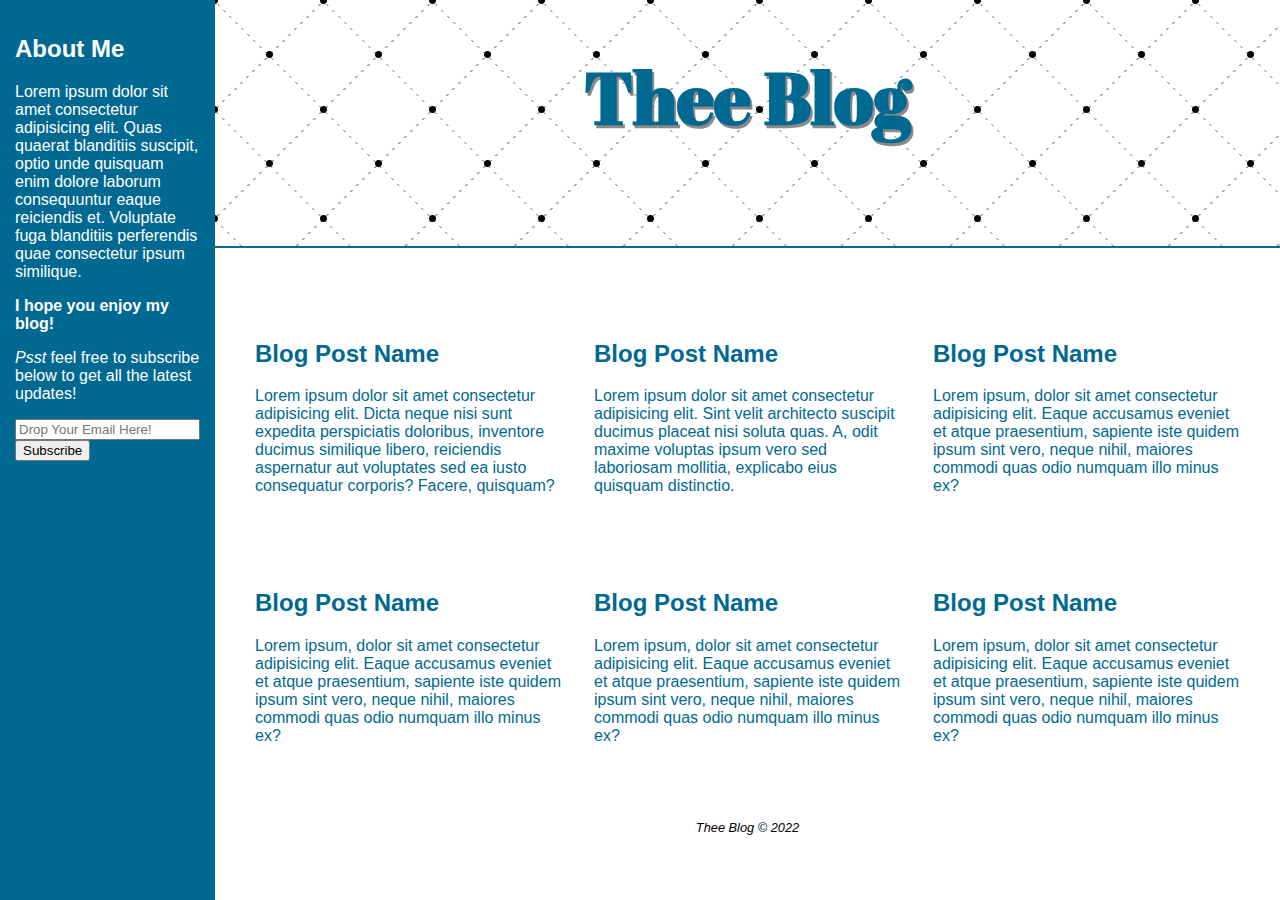
==== index.html @ f879faa9 "Simplify layout and color scheme" ====
<!DOCTYPE html>
<html>
    <head>
        <title>Thee Blog</title>
        <meta charset="UTF-8">
        <link rel="preconnect" href="https://fonts.googleapis.com"> 
        <link rel="preconnect" href="https://fonts.gstatic.com" crossorigin> 
        <link href="https://fonts.googleapis.com/css2?family=Abril+Fatface&family=Hind+Madurai:wght@300;400;500&display=swap" rel="stylesheet">
                <link rel="stylesheet" href="style.css">
    </head>
    <body>
        <div class="container">
            <header id="head" class="col-span-4"> <!-- stretches across all columns -->
                <h1>Thee Blog</h1>
            </header>
            <aside id="about"> 
                <h2>About Me</h2>
                <p>Lorem ipsum dolor sit amet consectetur adipisicing elit. Quas quaerat blanditiis suscipit, optio unde quisquam enim dolore laborum consequuntur eaque reiciendis et. Voluptate fuga blanditiis perferendis quae consectetur ipsum similique.
                    </p>
                <strong>I hope you enjoy my blog!</strong> <br/>
                <p><em>Psst</em> feel free to subscribe below to get all the latest updates!</p>

                <form>
                    <input type="text" placeholder="Drop Your Email Here!"><br/>
                    <input type="submit" value="Subscribe">
                </form>
            </aside>
            <main id="posts"> <!-- stretches space leftover after aside -->
                <!-- Blog posts pop up in modals? -->
                <article class="one">
                    <h2>Blog Post Name</h2>
                    <p>Lorem ipsum dolor sit amet consectetur adipisicing elit. Dicta neque nisi sunt expedita perspiciatis doloribus, inventore ducimus similique libero, reiciendis aspernatur aut voluptates sed ea iusto consequatur corporis? Facere, quisquam?</p>
                </article>
                <article class="two">
                    <h2>Blog Post Name</h2>
                    <p>Lorem ipsum dolor sit amet consectetur adipisicing elit. Sint velit architecto suscipit ducimus placeat nisi soluta quas. A, odit maxime voluptas ipsum vero sed laboriosam mollitia, explicabo eius quisquam distinctio.</p>
                </article>
                <article class="three">
                    <h2>Blog Post Name</h2>
                    <p>Lorem ipsum, dolor sit amet consectetur adipisicing elit. Eaque accusamus eveniet et atque praesentium, sapiente iste quidem ipsum sint vero, neque nihil, maiores commodi quas odio numquam illo minus ex?</p>
                </article>
                <article class="four">
                    <h2>Blog Post Name</h2>
                    <p>Lorem ipsum, dolor sit amet consectetur adipisicing elit. Eaque accusamus eveniet et atque praesentium, sapiente iste quidem ipsum sint vero, neque nihil, maiores commodi quas odio numquam illo minus ex?</p>
                </article>
                <article class="five">
                    <h2>Blog Post Name</h2>
                    <p>Lorem ipsum, dolor sit amet consectetur adipisicing elit. Eaque accusamus eveniet et atque praesentium, sapiente iste quidem ipsum sint vero, neque nihil, maiores commodi quas odio numquam illo minus ex?</p>
                </article>
                <article class="six">
                    <h2>Blog Post Name</h2>
                    <p>Lorem ipsum, dolor sit amet consectetur adipisicing elit. Eaque accusamus eveniet et atque praesentium, sapiente iste quidem ipsum sint vero, neque nihil, maiores commodi quas odio numquam illo minus ex?</p>
                </article>
            </main>
            <footer id="social" class="col-span-4">
                <p class="copyright">Thee Blog © 2022</p>
            </footer>
        </div>
    </body>
</html>
---- style.css ----
body {
  box-sizing: border-box;
  margin: 0 auto;
  font-family: "Hind Manduri", sans-serif;
}

.container {
  display: grid;
  height: 100vh;
  grid-template-areas:
    "hd"
    "nav"
    "sd"
    "main"
    "foot";
}

@media only screen and (min-width: 40em) {
  .container {
    grid-template-columns: repeat(6, 1fr);
    grid-template-areas:
      "sd hd hd hd hd hd"
      "sd nav nav nav nav nav"
      "sd main main main main main"
      "sd foot foot foot foot foot";
  }

  #posts {
    display: grid;
    grid-gap: 2rem;
    grid-template-columns: repeat(3, 1fr);
  }
}

/* Background taken from https://projects.verou.me/css3patterns/#cross-dots all credit goes here*/
#head {
  background: radial-gradient(black 3px, transparent 4px),
    radial-gradient(black 3px, transparent 4px),
    linear-gradient(#fff 4px, transparent 0),
    linear-gradient(
      45deg,
      transparent 74px,
      transparent 75px,
      #a4a4a4 75px,
      #a4a4a4 76px,
      transparent 77px,
      transparent 109px
    ),
    linear-gradient(
      -45deg,
      transparent 75px,
      transparent 76px,
      #a4a4a4 76px,
      #a4a4a4 77px,
      transparent 78px,
      transparent 109px
    ),
    #fff;
  background-size: 109px 109px, 109px 109px, 100% 6px, 109px 109px, 109px 109px;
  background-position: 54px 55px, 0px 0px, 0px 0px, 0px 0px, 0px 0px;
  grid-area: hd;

  border-bottom: 2px solid #006992;
}

h1 {
  text-align: center;
  color: #006992;
  text-shadow: 2px 3px #8b8a8a;
  font-family: "Abril Fatface", serif;
  font-size: 4.5rem;
}

#about {
  background-color: #006992;
  grid-area: sd;
  padding: 15px;
  color: white;
}

#posts {
  grid-area: main;
  padding: 20px 40px;
  color: #006992;
}

#social {
  grid-area: foot;
}

.copyright {
  font-size: 0.8rem;
  font-style: italic;
  text-align: center;
}
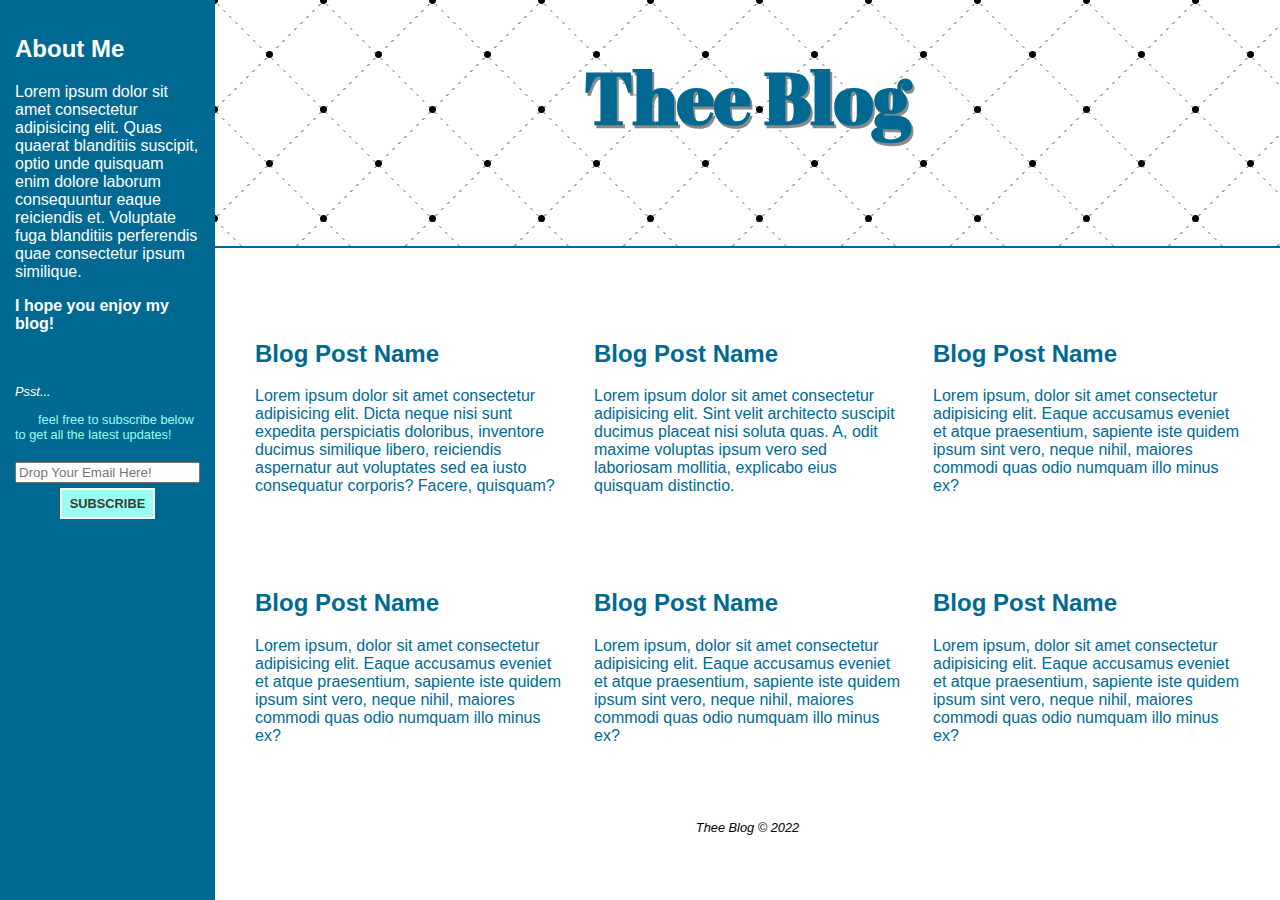
==== commit 84e98aff: "Style form" ====
--- a/index.html
+++ b/index.html
@@ -18,11 +18,12 @@
                 <p>Lorem ipsum dolor sit amet consectetur adipisicing elit. Quas quaerat blanditiis suscipit, optio unde quisquam enim dolore laborum consequuntur eaque reiciendis et. Voluptate fuga blanditiis perferendis quae consectetur ipsum similique.
                     </p>
                 <strong>I hope you enjoy my blog!</strong> <br/>
-                <p><em>Psst</em> feel free to subscribe below to get all the latest updates!</p>
+                <p class="btw"><em>Psst...</em></p>
+                <p class="email-sub">feel free to subscribe below to get all the latest updates!</p>
 
-                <form>
+                <form class="sub-form">
                     <input type="text" placeholder="Drop Your Email Here!"><br/>
-                    <input type="submit" value="Subscribe">
+                    <input class="btn" type="submit" value="Subscribe">
                 </form>
             </aside>
             <main id="posts"> <!-- stretches space leftover after aside -->
--- a/style.css
+++ b/style.css
@@ -78,6 +78,33 @@
   color: white;
 }
 
+.btw {
+  font-size: 0.8em;
+  margin-top: 4em;
+}
+
+.email-sub {
+  color: #99fff0;
+  font-size: 0.8rem;
+  text-indent: 1.8em;
+}
+
+.sub-form {
+  margin-top: 20px;
+  text-align: center;
+}
+
+.btn {
+  margin-top: 5px;
+  padding: 6px 8px;
+  color: #3a3a3a;
+  font-size: 0.8rem;
+  background-color: #99fff0;
+  border: 2px solid #fff;
+  text-transform: uppercase;
+  font-weight: 600;
+}
+
 #posts {
   grid-area: main;
   padding: 20px 40px;
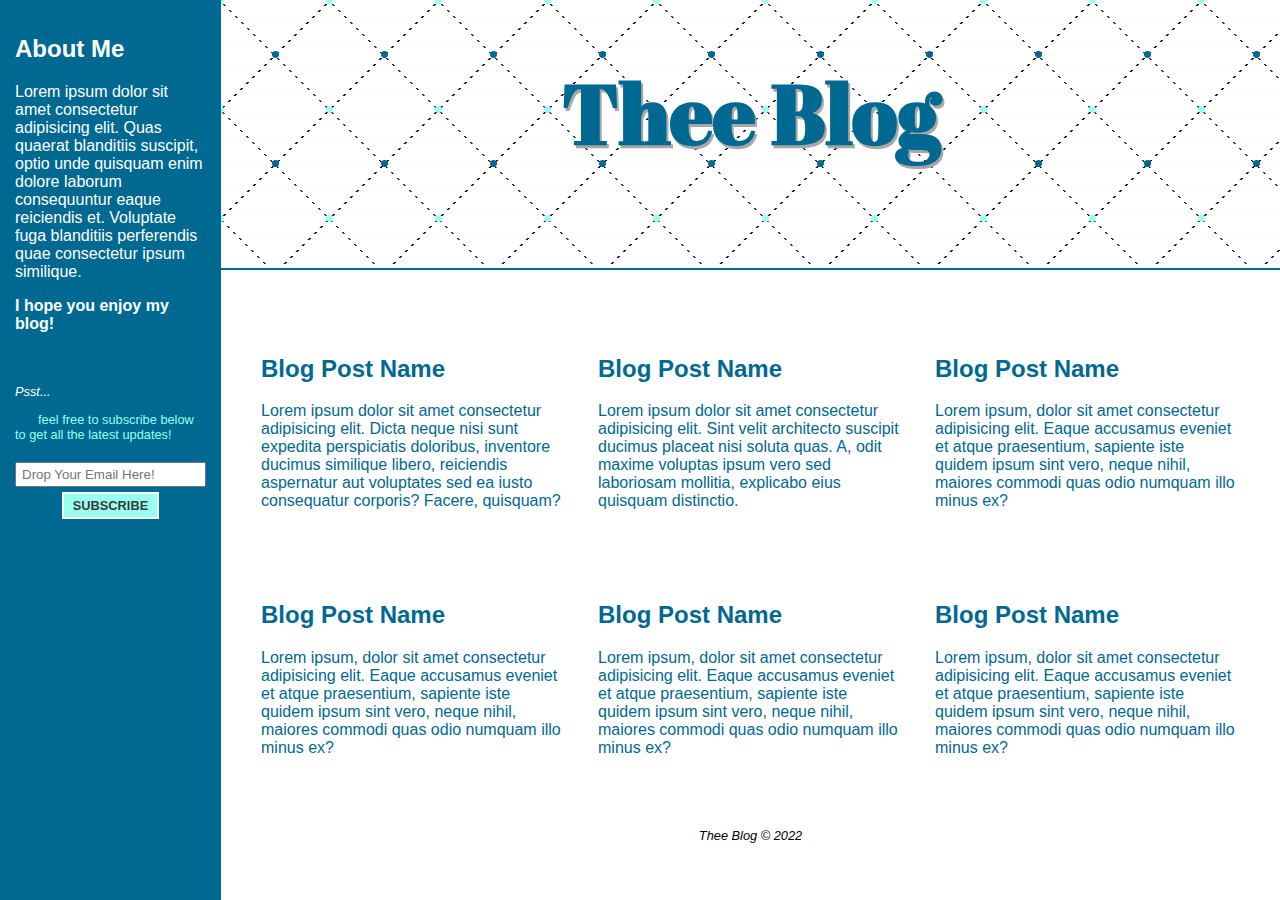
==== commit 1e006173: "Background color change" ====
--- a/index.html
+++ b/index.html
@@ -22,7 +22,7 @@
                 <p class="email-sub">feel free to subscribe below to get all the latest updates!</p>
 
                 <form class="sub-form">
-                    <input type="text" placeholder="Drop Your Email Here!"><br/>
+                    <input class="email" type="text" placeholder="Drop Your Email Here!"><br/>
                     <input class="btn" type="submit" value="Subscribe">
                 </form>
             </aside>
--- a/style.css
+++ b/style.css
@@ -34,15 +34,15 @@
 
 /* Background taken from https://projects.verou.me/css3patterns/#cross-dots all credit goes here*/
 #head {
-  background: radial-gradient(black 3px, transparent 4px),
-    radial-gradient(black 3px, transparent 4px),
-    linear-gradient(#fff 4px, transparent 0),
+  background: radial-gradient(#99fff0 3px, transparent 4px),
+    radial-gradient(#006992 3px, transparent 4px),
+    linear-gradient(rgb(255, 255, 255) 4px, transparent 0),
     linear-gradient(
       45deg,
       transparent 74px,
       transparent 75px,
-      #a4a4a4 75px,
-      #a4a4a4 76px,
+      #0f0f0f 75px,
+      #0f0f0f 76px,
       transparent 77px,
       transparent 109px
     ),
@@ -50,25 +50,25 @@
       -45deg,
       transparent 75px,
       transparent 76px,
-      #a4a4a4 76px,
-      #a4a4a4 77px,
+      #0f0f0f 76px,
+      #0f0f0f 77px,
       transparent 78px,
       transparent 109px
     ),
-    #fff;
+    rgb(255, 254, 254);
   background-size: 109px 109px, 109px 109px, 100% 6px, 109px 109px, 109px 109px;
   background-position: 54px 55px, 0px 0px, 0px 0px, 0px 0px, 0px 0px;
+
   grid-area: hd;
-
   border-bottom: 2px solid #006992;
 }
 
 h1 {
   text-align: center;
   color: #006992;
-  text-shadow: 2px 3px #8b8a8a;
+  text-shadow: 2px 3px #a7a7a7;
   font-family: "Abril Fatface", serif;
-  font-size: 4.5rem;
+  font-size: 5.2em;
 }
 
 #about {
@@ -94,9 +94,13 @@
   text-align: center;
 }
 
+.email {
+  padding: 3px 5px;
+}
+
 .btn {
   margin-top: 5px;
-  padding: 6px 8px;
+  padding: 4px 9px;
   color: #3a3a3a;
   font-size: 0.8rem;
   background-color: #99fff0;
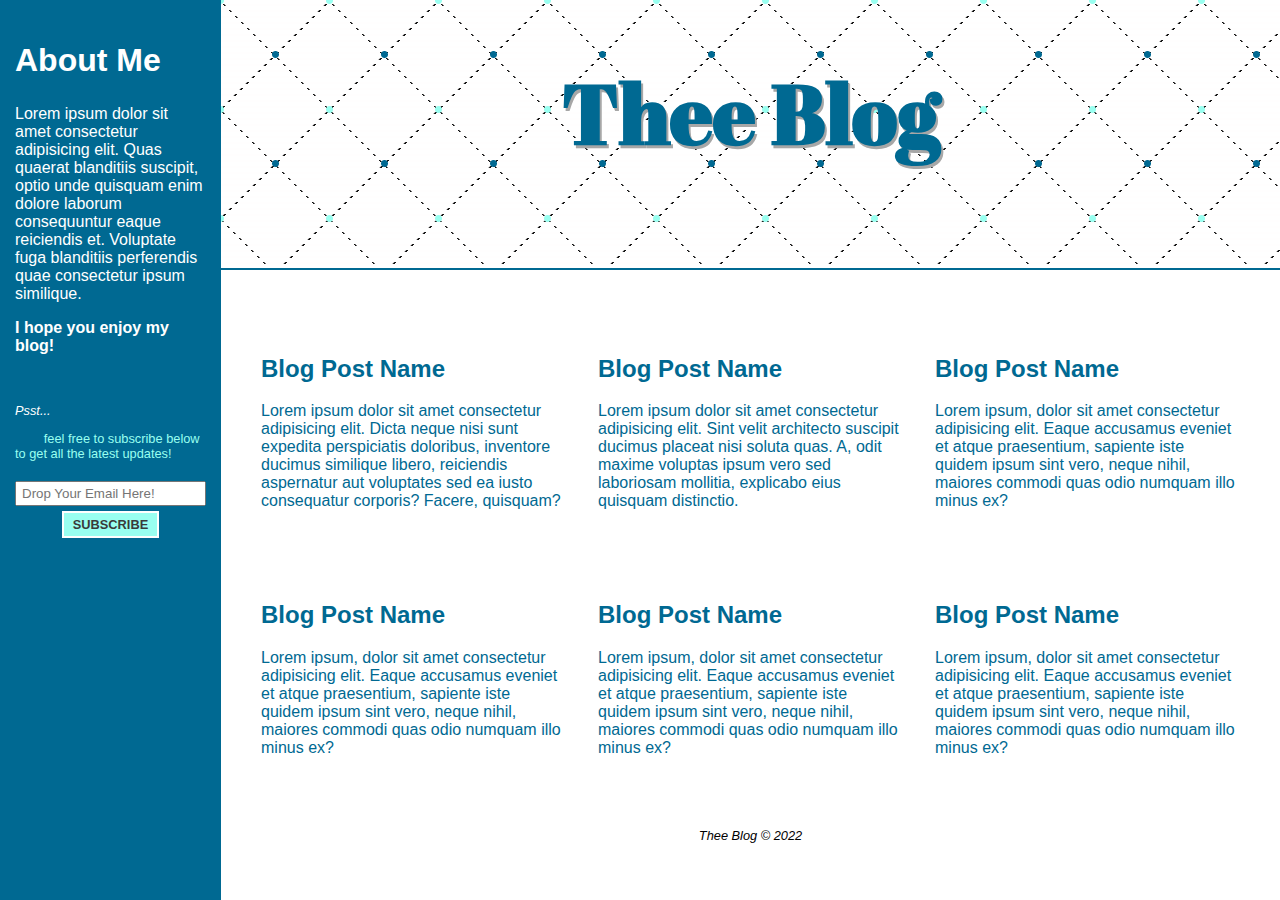
==== commit 781a1771: "Created blog pages layout and style" ====
--- a/index.html
+++ b/index.html
@@ -29,27 +29,27 @@
             <main id="posts"> <!-- stretches space leftover after aside -->
                 <!-- Blog posts pop up in modals? -->
                 <article class="one">
-                    <h2>Blog Post Name</h2>
+                   <a href="post-one.html" class="post-link"><h2>Blog Post Name</h2></a>
                     <p>Lorem ipsum dolor sit amet consectetur adipisicing elit. Dicta neque nisi sunt expedita perspiciatis doloribus, inventore ducimus similique libero, reiciendis aspernatur aut voluptates sed ea iusto consequatur corporis? Facere, quisquam?</p>
                 </article>
                 <article class="two">
-                    <h2>Blog Post Name</h2>
+                    <a href="post-two.html" class="post-link"><h2>Blog Post Name</h2></a>
                     <p>Lorem ipsum dolor sit amet consectetur adipisicing elit. Sint velit architecto suscipit ducimus placeat nisi soluta quas. A, odit maxime voluptas ipsum vero sed laboriosam mollitia, explicabo eius quisquam distinctio.</p>
                 </article>
                 <article class="three">
-                    <h2>Blog Post Name</h2>
+                    <a href="post-three.html" class="post-link"><h2>Blog Post Name</h2></a>
                     <p>Lorem ipsum, dolor sit amet consectetur adipisicing elit. Eaque accusamus eveniet et atque praesentium, sapiente iste quidem ipsum sint vero, neque nihil, maiores commodi quas odio numquam illo minus ex?</p>
                 </article>
                 <article class="four">
-                    <h2>Blog Post Name</h2>
+                    <a href="post-four.html" class="post-link"><h2>Blog Post Name</h2></a>
                     <p>Lorem ipsum, dolor sit amet consectetur adipisicing elit. Eaque accusamus eveniet et atque praesentium, sapiente iste quidem ipsum sint vero, neque nihil, maiores commodi quas odio numquam illo minus ex?</p>
                 </article>
                 <article class="five">
-                    <h2>Blog Post Name</h2>
+                    <a href="post-five.html" class="post-link"><h2>Blog Post Name</h2></a>
                     <p>Lorem ipsum, dolor sit amet consectetur adipisicing elit. Eaque accusamus eveniet et atque praesentium, sapiente iste quidem ipsum sint vero, neque nihil, maiores commodi quas odio numquam illo minus ex?</p>
                 </article>
                 <article class="six">
-                    <h2>Blog Post Name</h2>
+                    <a href="post-six.html" class="post-link"><h2>Blog Post Name</h2></a>
                     <p>Lorem ipsum, dolor sit amet consectetur adipisicing elit. Eaque accusamus eveniet et atque praesentium, sapiente iste quidem ipsum sint vero, neque nihil, maiores commodi quas odio numquam illo minus ex?</p>
                 </article>
             </main>
--- a/style.css
+++ b/style.css
@@ -1,6 +1,6 @@
 body {
   box-sizing: border-box;
-  margin: 0 auto;
+  margin: 0;
   font-family: "Hind Manduri", sans-serif;
 }
 
@@ -68,7 +68,7 @@
   color: #006992;
   text-shadow: 2px 3px #a7a7a7;
   font-family: "Abril Fatface", serif;
-  font-size: 5.2em;
+  font-size: 5.2rem;
 }
 
 #about {
@@ -78,15 +78,19 @@
   color: white;
 }
 
+#about h2 {
+  font-size: 2rem;
+}
+
 .btw {
   font-size: 0.8em;
-  margin-top: 4em;
+  margin-top: 3rem;
 }
 
 .email-sub {
   color: #99fff0;
   font-size: 0.8rem;
-  text-indent: 1.8em;
+  text-indent: 1.8rem;
 }
 
 .sub-form {
@@ -107,11 +111,33 @@
   border: 2px solid #fff;
   text-transform: uppercase;
   font-weight: 600;
+  cursor: pointer;
 }
 
 #posts {
   grid-area: main;
   padding: 20px 40px;
+  color: #006992;
+}
+
+.post-link,
+.post-link:active,
+.post-link:visited,
+.post-link:link {
+  text-decoration: none;
+  color: #006992;
+}
+
+.post-link:hover {
+  text-transform: uppercase;
+  font-style: italic;
+  color: #006992;
+  text-shadow: 2px 2px #a7a7a7;
+}
+
+.post-link:active,
+.post-link:visited,
+..post-link:link {
   color: #006992;
 }
 
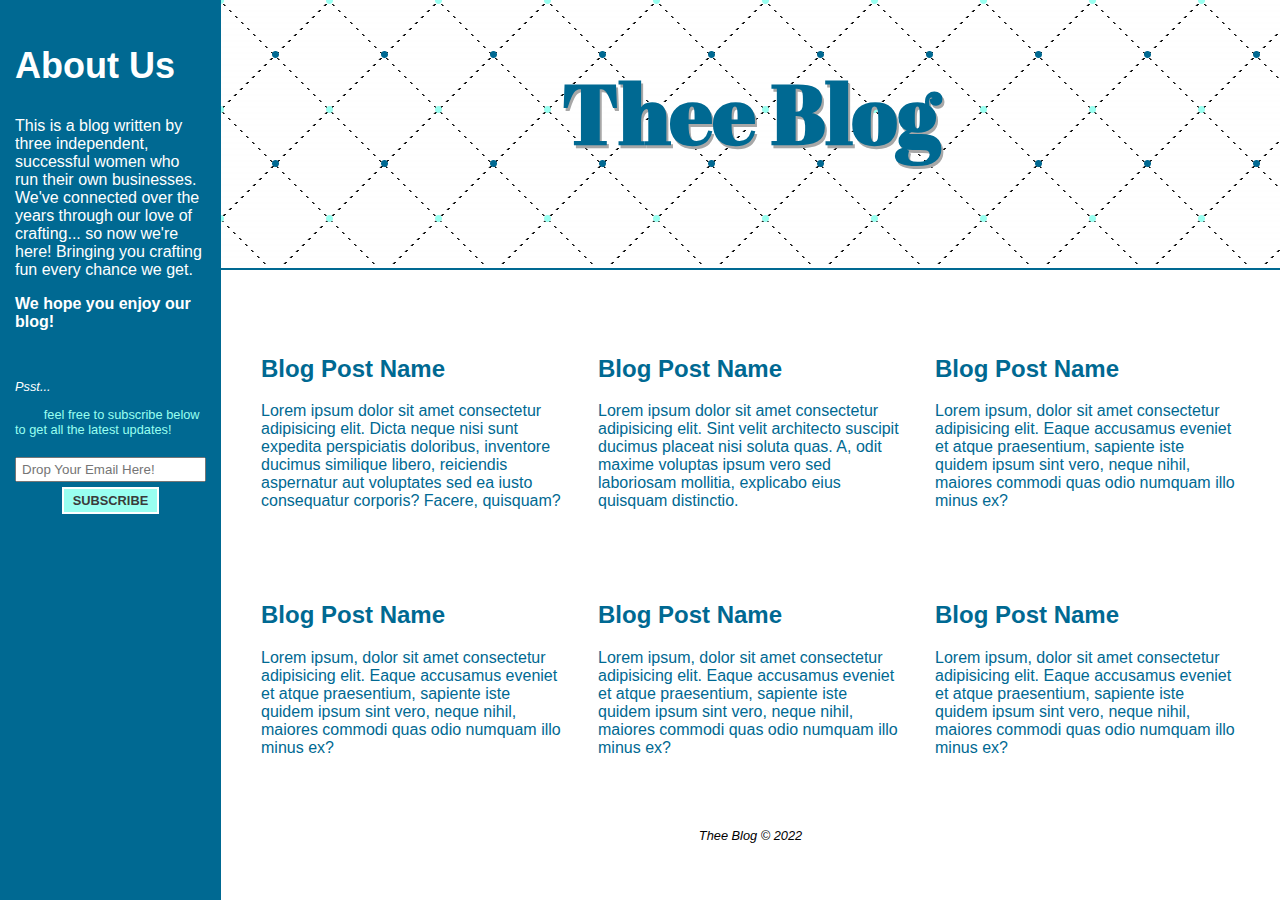
==== commit f7d923a3: "Fixed class tags style and re-styled blog pages" ====
--- a/index.html
+++ b/index.html
@@ -1,23 +1,25 @@
 <!DOCTYPE html>
-<html>
+<html lang="en">
     <head>
         <title>Thee Blog</title>
         <meta charset="UTF-8">
+        <meta http-equiv="X-UA-Compatible" content="IE=edge">
+        <meta name="viewport" content="width=device-width, initial-scale=1.0">
         <link rel="preconnect" href="https://fonts.googleapis.com"> 
         <link rel="preconnect" href="https://fonts.gstatic.com" crossorigin> 
         <link href="https://fonts.googleapis.com/css2?family=Abril+Fatface&family=Hind+Madurai:wght@300;400;500&display=swap" rel="stylesheet">
-                <link rel="stylesheet" href="style.css">
+        <link rel="stylesheet" href="style.css">
     </head>
     <body>
         <div class="container">
             <header id="head" class="col-span-4"> <!-- stretches across all columns -->
-                <h1>Thee Blog</h1>
+                <h1 class="title-txt">Thee Blog</h1>
             </header>
             <aside id="about"> 
-                <h2>About Me</h2>
-                <p>Lorem ipsum dolor sit amet consectetur adipisicing elit. Quas quaerat blanditiis suscipit, optio unde quisquam enim dolore laborum consequuntur eaque reiciendis et. Voluptate fuga blanditiis perferendis quae consectetur ipsum similique.
+                <h2 class="about-title">About Us</h2>
+                <p>This is a blog written by three independent, successful women who run their own businesses. We've connected over the years through our love of crafting... so now we're here! Bringing you crafting fun every chance we get.
                     </p>
-                <strong>I hope you enjoy my blog!</strong> <br/>
+                <strong>We hope you enjoy our blog!</strong> <br/>
                 <p class="btw"><em>Psst...</em></p>
                 <p class="email-sub">feel free to subscribe below to get all the latest updates!</p>
 
@@ -28,33 +30,38 @@
             </aside>
             <main id="posts"> <!-- stretches space leftover after aside -->
                 <!-- Blog posts pop up in modals? -->
-                <article class="one">
-                   <a href="post-one.html" class="post-link"><h2>Blog Post Name</h2></a>
+                <article class="post">
+                   <a href="posts/post-one.html" class="post-link"><h2>Blog Post Name</h2></a>
                     <p>Lorem ipsum dolor sit amet consectetur adipisicing elit. Dicta neque nisi sunt expedita perspiciatis doloribus, inventore ducimus similique libero, reiciendis aspernatur aut voluptates sed ea iusto consequatur corporis? Facere, quisquam?</p>
                 </article>
-                <article class="two">
-                    <a href="post-two.html" class="post-link"><h2>Blog Post Name</h2></a>
+                <article class="post">
+                    <a href="posts/post-two.html" class="post-link"><h2>Blog Post Name</h2></a>
                     <p>Lorem ipsum dolor sit amet consectetur adipisicing elit. Sint velit architecto suscipit ducimus placeat nisi soluta quas. A, odit maxime voluptas ipsum vero sed laboriosam mollitia, explicabo eius quisquam distinctio.</p>
                 </article>
-                <article class="three">
-                    <a href="post-three.html" class="post-link"><h2>Blog Post Name</h2></a>
+                <article class="post">
+                    <a href="posts/post-three.html" class="post-link"><h2>Blog Post Name</h2></a>
                     <p>Lorem ipsum, dolor sit amet consectetur adipisicing elit. Eaque accusamus eveniet et atque praesentium, sapiente iste quidem ipsum sint vero, neque nihil, maiores commodi quas odio numquam illo minus ex?</p>
                 </article>
-                <article class="four">
-                    <a href="post-four.html" class="post-link"><h2>Blog Post Name</h2></a>
+                <article class="post">
+                    <a href="posts/post-four.html" class="post-link"><h2>Blog Post Name</h2></a>
                     <p>Lorem ipsum, dolor sit amet consectetur adipisicing elit. Eaque accusamus eveniet et atque praesentium, sapiente iste quidem ipsum sint vero, neque nihil, maiores commodi quas odio numquam illo minus ex?</p>
                 </article>
-                <article class="five">
-                    <a href="post-five.html" class="post-link"><h2>Blog Post Name</h2></a>
+                <article class="post">
+                    <a href="posts/post-five.html" class="post-link"><h2>Blog Post Name</h2></a>
                     <p>Lorem ipsum, dolor sit amet consectetur adipisicing elit. Eaque accusamus eveniet et atque praesentium, sapiente iste quidem ipsum sint vero, neque nihil, maiores commodi quas odio numquam illo minus ex?</p>
                 </article>
-                <article class="six">
-                    <a href="post-six.html" class="post-link"><h2>Blog Post Name</h2></a>
+                <article class="post">
+                    <a href="posts/post-six.html" class="post-link"><h2>Blog Post Name</h2></a>
                     <p>Lorem ipsum, dolor sit amet consectetur adipisicing elit. Eaque accusamus eveniet et atque praesentium, sapiente iste quidem ipsum sint vero, neque nihil, maiores commodi quas odio numquam illo minus ex?</p>
                 </article>
             </main>
-            <footer id="social" class="col-span-4">
+            <footer id="foot" class="col-span-4">
                 <p class="copyright">Thee Blog © 2022</p>
+                <div class="social-links">
+                    <img src="imgs/facebook.svg">
+                    <img src="imgs/instagram.svg">
+                    <img src="imgs/linkedin.svg">
+                </div>
             </footer>
         </div>
     </body>
--- a/style.css
+++ b/style.css
@@ -55,7 +55,7 @@
       transparent 78px,
       transparent 109px
     ),
-    rgb(255, 254, 254);
+    rgb(254, 254, 254);
   background-size: 109px 109px, 109px 109px, 100% 6px, 109px 109px, 109px 109px;
   background-position: 54px 55px, 0px 0px, 0px 0px, 0px 0px, 0px 0px;
 
@@ -63,7 +63,7 @@
   border-bottom: 2px solid #006992;
 }
 
-h1 {
+.title-txt {
   text-align: center;
   color: #006992;
   text-shadow: 2px 3px #a7a7a7;
@@ -75,11 +75,11 @@
   background-color: #006992;
   grid-area: sd;
   padding: 15px;
-  color: white;
+  color: #fff;
 }
 
-#about h2 {
-  font-size: 2rem;
+.about-title {
+  font-size: 2.25rem;
 }
 
 .btw {
@@ -141,12 +141,21 @@
   color: #006992;
 }
 
-#social {
+#foot {
   grid-area: foot;
+  display: flex;
+  position: relative;
+  justify-content: center;
 }
 
 .copyright {
   font-size: 0.8rem;
   font-style: italic;
-  text-align: center;
 }
+
+.social-links {
+  display: flex;
+  position: absolute;
+  top: 8px;
+  right: 100px;
+}
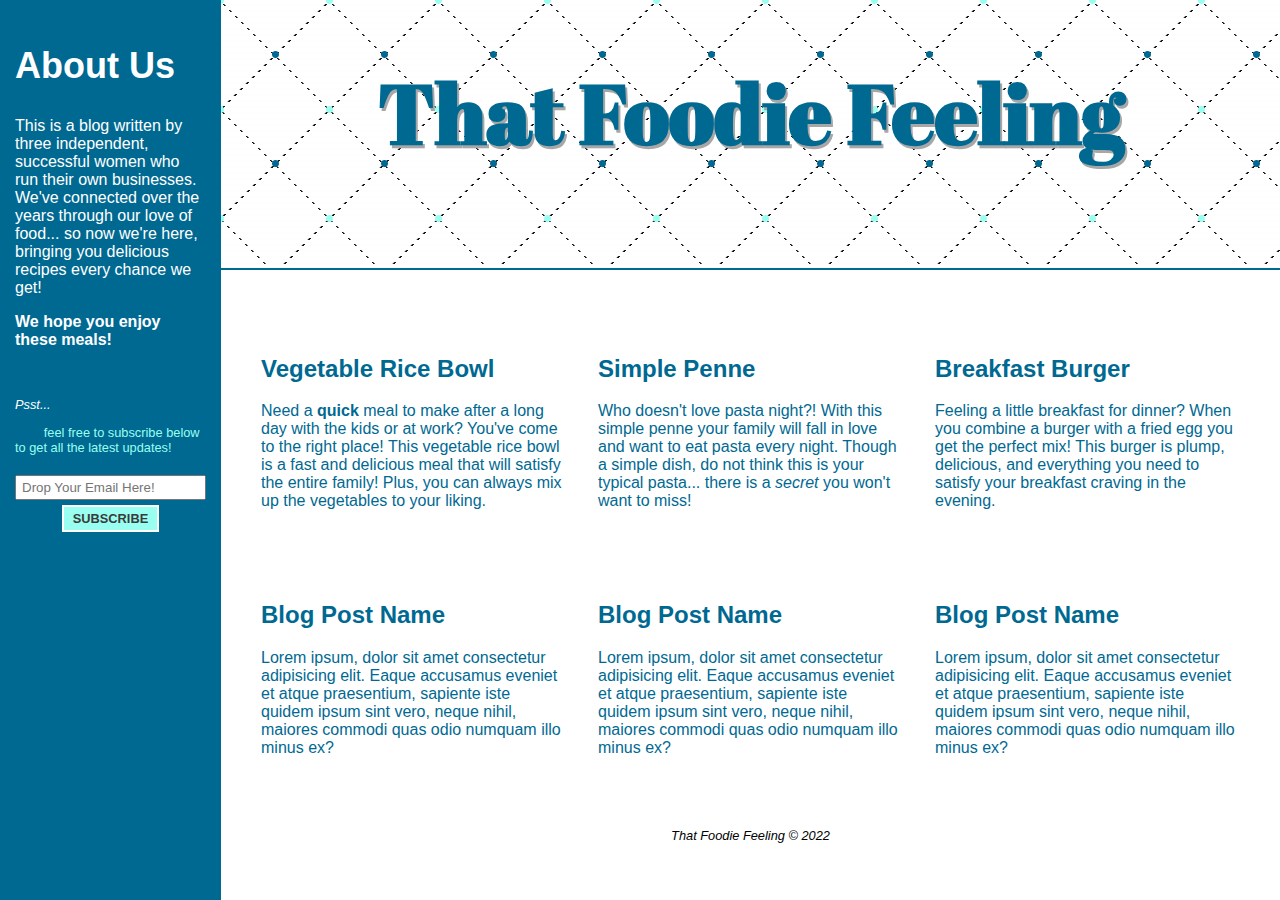
==== commit 6130663e: "Added personalized content as well as images for some blog posts" ====
--- a/index.html
+++ b/index.html
@@ -13,13 +13,13 @@
     <body>
         <div class="container">
             <header id="head" class="col-span-4"> <!-- stretches across all columns -->
-                <h1 class="title-txt">Thee Blog</h1>
+                <h1 class="title-txt">That Foodie Feeling</h1>
             </header>
             <aside id="about"> 
                 <h2 class="about-title">About Us</h2>
-                <p>This is a blog written by three independent, successful women who run their own businesses. We've connected over the years through our love of crafting... so now we're here! Bringing you crafting fun every chance we get.
+                <p>This is a blog written by three independent, successful women who run their own businesses. We've connected over the years through our love of food... so now we're here, bringing you delicious recipes every chance we get!
                     </p>
-                <strong>We hope you enjoy our blog!</strong> <br/>
+                <strong>We hope you enjoy these meals!</strong> <br/>
                 <p class="btw"><em>Psst...</em></p>
                 <p class="email-sub">feel free to subscribe below to get all the latest updates!</p>
 
@@ -31,16 +31,16 @@
             <main id="posts"> <!-- stretches space leftover after aside -->
                 <!-- Blog posts pop up in modals? -->
                 <article class="post">
-                   <a href="posts/post-one.html" class="post-link"><h2>Blog Post Name</h2></a>
-                    <p>Lorem ipsum dolor sit amet consectetur adipisicing elit. Dicta neque nisi sunt expedita perspiciatis doloribus, inventore ducimus similique libero, reiciendis aspernatur aut voluptates sed ea iusto consequatur corporis? Facere, quisquam?</p>
+                   <a href="posts/post-one.html" class="post-link"><h2>Vegetable Rice Bowl</h2></a>
+                    <p>Need a <strong>quick</strong> meal to make after a long day with the kids or at work? You've come to the right place! This vegetable rice bowl is a fast and delicious meal that will satisfy the entire family! Plus, you can always mix up the vegetables to your liking.</p>
                 </article>
                 <article class="post">
-                    <a href="posts/post-two.html" class="post-link"><h2>Blog Post Name</h2></a>
-                    <p>Lorem ipsum dolor sit amet consectetur adipisicing elit. Sint velit architecto suscipit ducimus placeat nisi soluta quas. A, odit maxime voluptas ipsum vero sed laboriosam mollitia, explicabo eius quisquam distinctio.</p>
+                    <a href="posts/post-two.html" class="post-link"><h2>Simple Penne</h2></a>
+                    <p>Who doesn't love pasta night?! With this simple penne your family will fall in love and want to eat pasta every night. Though a simple dish, do not think this is your typical pasta... there is a <em>secret</em> you won't want to miss!</p>
                 </article>
                 <article class="post">
-                    <a href="posts/post-three.html" class="post-link"><h2>Blog Post Name</h2></a>
-                    <p>Lorem ipsum, dolor sit amet consectetur adipisicing elit. Eaque accusamus eveniet et atque praesentium, sapiente iste quidem ipsum sint vero, neque nihil, maiores commodi quas odio numquam illo minus ex?</p>
+                    <a href="posts/post-three.html" class="post-link"><h2>Breakfast Burger</h2></a>
+                    <p>Feeling a little breakfast for dinner? When you combine a burger with a fried egg you get the perfect mix! This burger is plump, delicious, and everything you need to satisfy your breakfast craving in the evening.</p>
                 </article>
                 <article class="post">
                     <a href="posts/post-four.html" class="post-link"><h2>Blog Post Name</h2></a>
@@ -56,11 +56,11 @@
                 </article>
             </main>
             <footer id="foot" class="col-span-4">
-                <p class="copyright">Thee Blog © 2022</p>
+                <p class="copyright">That Foodie Feeling © 2022</p>
                 <div class="social-links">
-                    <img src="imgs/facebook.svg">
-                    <img src="imgs/instagram.svg">
-                    <img src="imgs/linkedin.svg">
+                    <img src="imgs/facebook.svg" alt="facebook icon">
+                    <img src="imgs/instagram.svg" alt="instagram icon">
+                    <img src="imgs/linkedin.svg" alt="linkedin icon">
                 </div>
             </footer>
         </div>
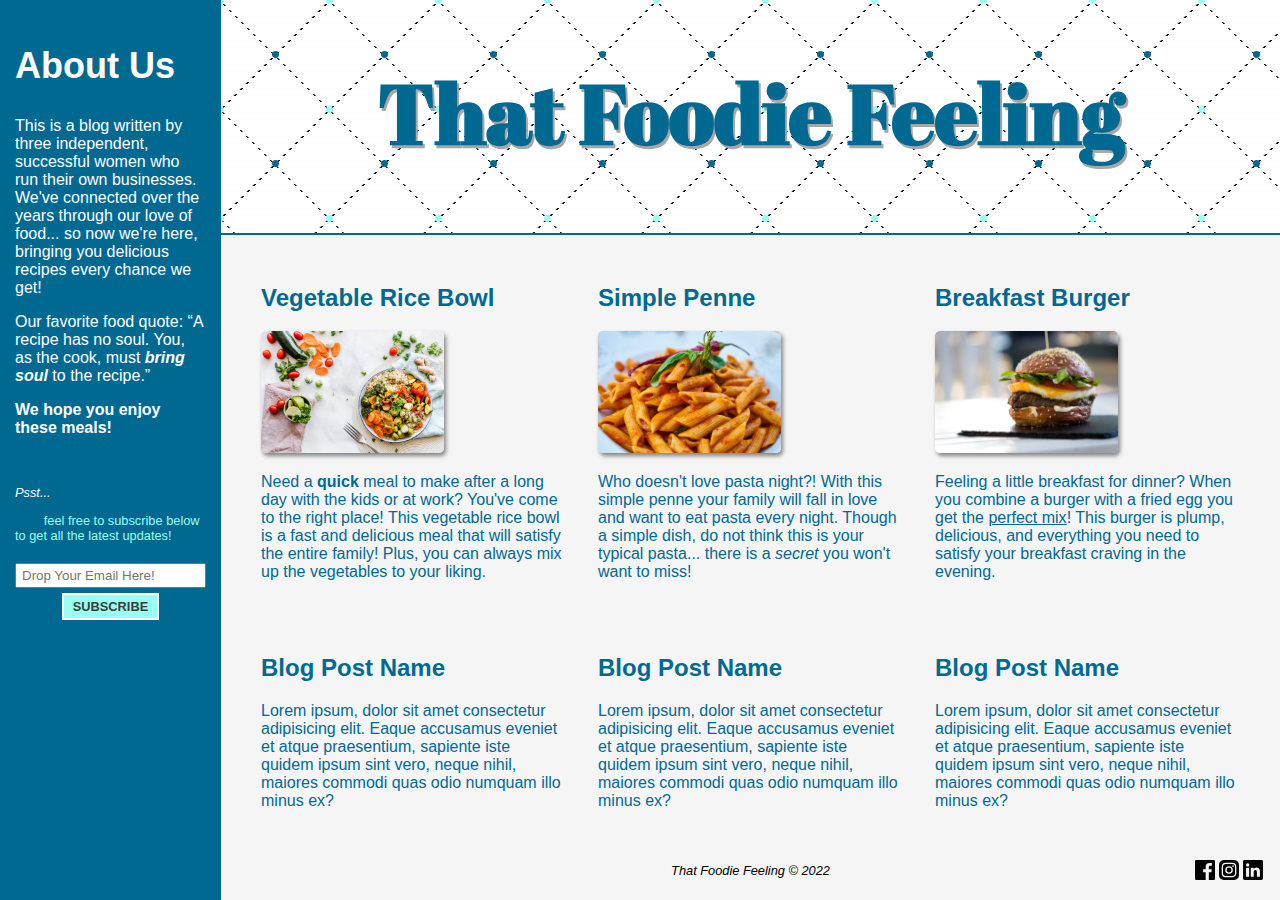
==== commit c00265b7: "restructured directories and file breakdown by importing multiple css into main css" ====
--- a/index.html
+++ b/index.html
@@ -8,7 +8,7 @@
         <link rel="preconnect" href="https://fonts.googleapis.com"> 
         <link rel="preconnect" href="https://fonts.gstatic.com" crossorigin> 
         <link href="https://fonts.googleapis.com/css2?family=Abril+Fatface&family=Hind+Madurai:wght@300;400;500&display=swap" rel="stylesheet">
-        <link rel="stylesheet" href="style.css">
+        <link rel="stylesheet" href="css/style.css">
     </head>
     <body>
         <div class="container">
@@ -18,7 +18,8 @@
             <aside id="about"> 
                 <h2 class="about-title">About Us</h2>
                 <p>This is a blog written by three independent, successful women who run their own businesses. We've connected over the years through our love of food... so now we're here, bringing you delicious recipes every chance we get!
-                    </p>
+                </p>
+                <p>Our favorite food quote: <q>A recipe has no soul. You, as the cook, must <strong><em>bring soul</em></strong> to the recipe.</q></p>
                 <strong>We hope you enjoy these meals!</strong> <br/>
                 <p class="btw"><em>Psst...</em></p>
                 <p class="email-sub">feel free to subscribe below to get all the latest updates!</p>
@@ -32,15 +33,18 @@
                 <!-- Blog posts pop up in modals? -->
                 <article class="post">
                    <a href="posts/post-one.html" class="post-link"><h2>Vegetable Rice Bowl</h2></a>
+                   <img class="post-image" src="imgs/veg-rice-bowl.jpg" alt="Vegetable rice bowl">
                     <p>Need a <strong>quick</strong> meal to make after a long day with the kids or at work? You've come to the right place! This vegetable rice bowl is a fast and delicious meal that will satisfy the entire family! Plus, you can always mix up the vegetables to your liking.</p>
                 </article>
                 <article class="post">
                     <a href="posts/post-two.html" class="post-link"><h2>Simple Penne</h2></a>
+                    <img class="post-image" src="imgs/simple-penne.jpg" alt="Penne pasta on a plate">
                     <p>Who doesn't love pasta night?! With this simple penne your family will fall in love and want to eat pasta every night. Though a simple dish, do not think this is your typical pasta... there is a <em>secret</em> you won't want to miss!</p>
                 </article>
                 <article class="post">
                     <a href="posts/post-three.html" class="post-link"><h2>Breakfast Burger</h2></a>
-                    <p>Feeling a little breakfast for dinner? When you combine a burger with a fried egg you get the perfect mix! This burger is plump, delicious, and everything you need to satisfy your breakfast craving in the evening.</p>
+                    <img class="post-image" src="imgs/breakfast-burger.jpg" alt="Burger with a fried egg">
+                    <p>Feeling a little breakfast for dinner? When you combine a burger with a fried egg you get the <u>perfect mix</u>! This burger is plump, delicious, and everything you need to satisfy your breakfast craving in the evening.</p>
                 </article>
                 <article class="post">
                     <a href="posts/post-four.html" class="post-link"><h2>Blog Post Name</h2></a>
@@ -57,10 +61,10 @@
             </main>
             <footer id="foot" class="col-span-4">
                 <p class="copyright">That Foodie Feeling © 2022</p>
-                <div class="social-links">
-                    <img src="imgs/facebook.svg" alt="facebook icon">
-                    <img src="imgs/instagram.svg" alt="instagram icon">
-                    <img src="imgs/linkedin.svg" alt="linkedin icon">
+                <div class="main-social-links">
+                    <a class="main-social-link" href="http://www.facebook.com"><img src="imgs/facebook.svg" alt="facebook icon"></a>
+                    <a class="main-social-link" href="http://www.instagram.com"><img src="imgs/instagram.svg" alt="instagram icon"></a>
+                    <a class="main-social-link" href="http://www.linkedin.com"><img src="imgs/linkedin.svg" alt="linkedin icon"></a>
                 </div>
             </footer>
         </div>
--- a/css/style.css
+++ b/css/style.css
@@ -0,0 +1,180 @@
+/* imported styles */
+@import url("author-styles.css");
+@import url("main-post-styles.css");
+@import url("post-social-styles.css");
+@import url("post-footer-styles.css");
+
+body {
+  box-sizing: border-box;
+  margin: 0;
+  font-family: "Hind Manduri", sans-serif;
+}
+
+.container {
+  display: grid;
+  height: 100vh;
+  grid-template-areas:
+    "hd"
+    "nav"
+    "sd"
+    "main"
+    "foot";
+}
+
+@media only screen and (min-width: 40em) {
+  .container {
+    grid-template-columns: repeat(6, 1fr);
+    grid-template-areas:
+      "sd hd hd hd hd hd"
+      "sd nav nav nav nav nav"
+      "sd main main main main main"
+      "sd foot foot foot foot foot";
+  }
+
+  #posts {
+    display: grid;
+    grid-gap: 2rem;
+    grid-template-columns: repeat(3, 1fr);
+  }
+}
+
+/* Background taken from https://projects.verou.me/css3patterns/#cross-dots all credit goes here*/
+#head {
+  background: radial-gradient(#99fff0 3px, transparent 4px),
+    radial-gradient(#006992 3px, transparent 4px),
+    linear-gradient(rgb(255, 255, 255) 4px, transparent 0),
+    linear-gradient(
+      45deg,
+      transparent 74px,
+      transparent 75px,
+      #0f0f0f 75px,
+      #0f0f0f 76px,
+      transparent 77px,
+      transparent 109px
+    ),
+    linear-gradient(
+      -45deg,
+      transparent 75px,
+      transparent 76px,
+      #0f0f0f 76px,
+      #0f0f0f 77px,
+      transparent 78px,
+      transparent 109px
+    ),
+    rgb(254, 254, 254);
+  background-size: 109px 109px, 109px 109px, 100% 6px, 109px 109px, 109px 109px;
+  background-position: 54px 55px, 0px 0px, 0px 0px, 0px 0px, 0px 0px;
+
+  grid-area: hd;
+  border-bottom: 2px solid #006992;
+}
+
+.title-txt {
+  text-align: center;
+  color: #006992;
+  text-shadow: 2px 3px #a7a7a7;
+  font-family: "Abril Fatface", serif;
+  font-size: 5.2rem;
+}
+
+#about {
+  background-color: #006992;
+  grid-area: sd;
+  padding: 15px;
+  color: #fff;
+}
+
+.about-title {
+  font-size: 2.25rem;
+}
+
+.btw {
+  font-size: 0.8em;
+  margin-top: 3rem;
+}
+
+.email-sub {
+  color: #99fff0;
+  font-size: 0.8rem;
+  text-indent: 1.8rem;
+}
+
+.sub-form {
+  margin-top: 20px;
+  text-align: center;
+}
+
+.email {
+  padding: 3px 5px;
+}
+
+.btn {
+  margin-top: 5px;
+  padding: 4px 9px;
+  color: #3a3a3a;
+  font-size: 0.8rem;
+  background-color: #99fff0;
+  border: 2px solid #fff;
+  text-transform: uppercase;
+  font-weight: 600;
+  cursor: pointer;
+}
+
+#posts {
+  grid-area: main;
+  padding: 20px 40px;
+  color: #006992;
+}
+
+.post-link,
+.post-link:active,
+.post-link:visited,
+.post-link:link {
+  text-decoration: none;
+  color: #006992;
+}
+
+.post-link:hover {
+  text-transform: uppercase;
+  font-style: italic;
+  color: #006992;
+  text-shadow: 2px 2px #a7a7a7;
+}
+
+.post-link:active,
+.post-link:visited,
+..post-link:link {
+  color: #006992;
+}
+
+.post-image {
+  width: 60%;
+  max-width: 600px;
+  height: auto;
+  box-shadow: 2px 3px 4px #838383;
+  border-radius: 5px;
+}
+
+#foot {
+  grid-area: foot;
+  display: flex;
+  position: relative;
+  justify-content: center;
+}
+
+.copyright {
+  font-size: 0.8rem;
+  font-style: italic;
+}
+
+.main-social-links {
+  display: flex;
+  position: absolute;
+  top: 8px;
+  right: 15px;
+}
+
+.main-social-link {
+  width: 1.5em;
+  height: auto;
+}
